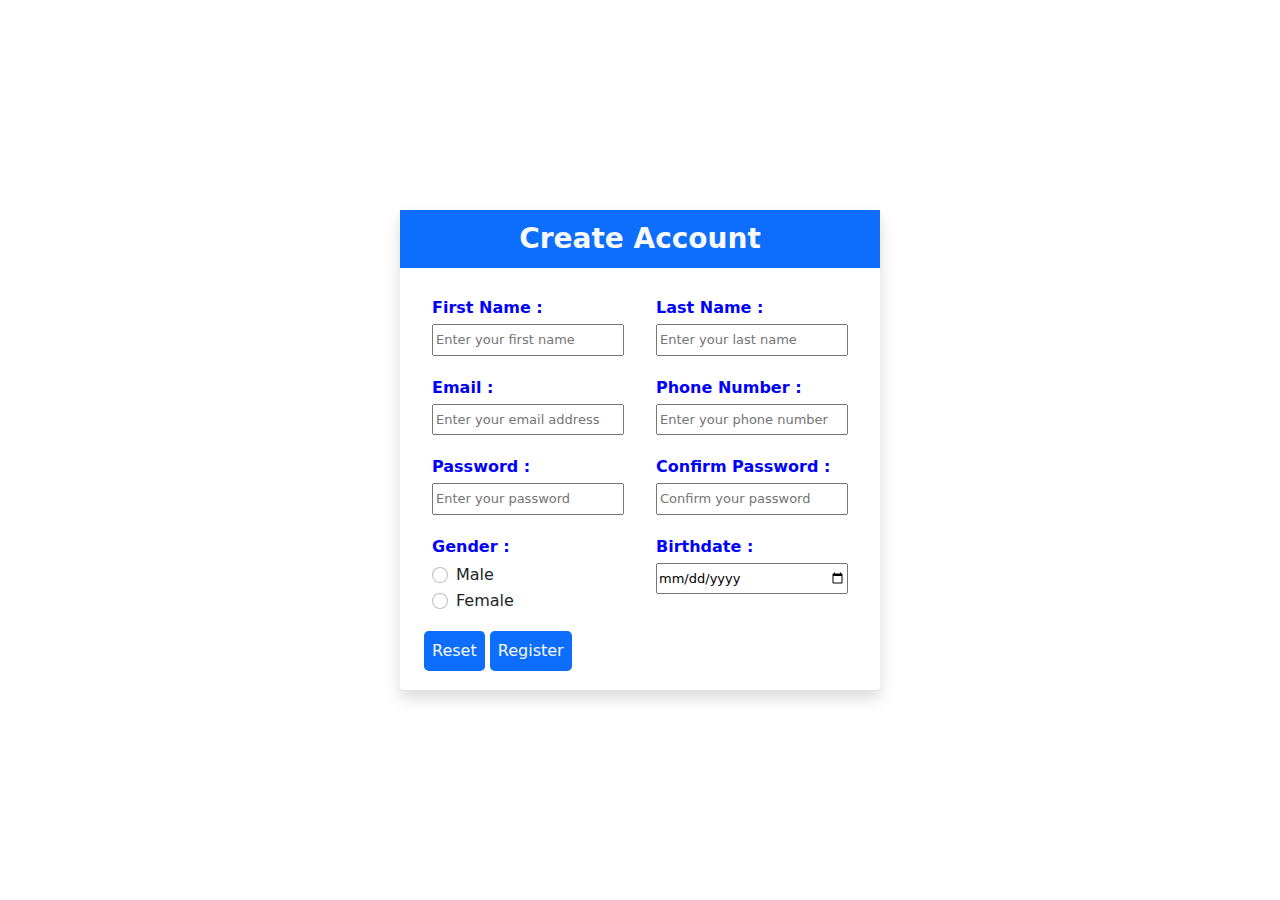
==== index.html @ 03942c6a "original" ====
<!DOCTYPE html>
<html lang="en">
<head>
    <meta charset="UTF-8">
    <meta http-equiv="X-UA-Compatible" content="IE=edge">
    <meta name="viewport" content="width=device-width, initial-scale=1.0">
    <link rel="stylesheet" href="https://cdnjs.cloudflare.com/ajax/libs/animate.css/4.1.1/animate.min.css">
    <link rel="stylesheet" href="css/all.min.css">
    <link rel="stylesheet" href="css/bootstrap.css">
    <link rel="stylesheet" href="css/style.css">
    <title>Document</title>
</head>
<body>


    <div class="d-flex justify-content-center align-items-center" style="height: 100vh; ">
        <div class="shadow bg-body rounded" style="width: 30rem; height: 30rem; ">
            
            <div class="text-center bg-primary text-light fw-bold fs-3 p-2 mb-3">
                Create Account
            </div>

            <form action="about.html" onsubmit="return validation()">

                <div class="row d-flex justify-content-evenly" >
                    <div class="col-lg-6 my-2" style="width: 12rem; " >
                        <label class="py-1 fw-bold" for="" id="fnameLabel">First Name :</label>
                        <input class="w-100 py-1" type="text" id="fNameInput" placeholder="Enter your first name" style="font-size: 13px;" title="You must enter your first name only without space">
                    </div>
    
                    <div class="col-lg-6  my-2 " style="width: 12rem; " >
                        <label class="py-1 fw-bold" for="" id="lnameLabel">Last Name :</label>
                        <input class="w-100 py-1" type="text" id="lNameInput" placeholder="Enter your last name" style="font-size: 13px;" title="You must enter your last name only without space">
                    </div>
                </div>

                <div class="row d-flex justify-content-evenly">
                    <div class="col-lg-6 my-2" style="width: 12rem; " >
                        <label class="py-1 fw-bold" id="emailLabel" for="">Email :</label>
                        <input class="w-100 py-1" id="emailInput" type="text" placeholder="Enter your email address" style="font-size: 13px;" title="your email must be like example@gmail.com">
                    </div>
    
                    <div class="col-lg-6  my-2 " style="width: 12rem; " >
                        <label class="py-1 fw-bold" id="phoneLabel" for="">Phone Number :</label>
                        <input class="w-100 py-1" id="phoneInput" type="text" placeholder="Enter your phone number" style="font-size: 13px;" title="your phone number must be link +XXXXXXXXXXXX ">
                    </div>
                </div>

                <div class="row d-flex justify-content-evenly">
                    <div class="col-lg-6 my-2" style="width: 12rem; " >
                        <label class="py-1 fw-bold" id="passLabel" for="">Password :</label>
                        <input class="w-100 py-1" id="passInput" type="password" placeholder="Enter your password" style="font-size: 13px;" title="your password must be atleast 8 charcter">
                    </div>
    
                    <div class="col-lg-6  my-2 " style="width: 12rem; " >
                        <label class="py-1 fw-bold" id="confPassLabel" for="">Confirm Password :</label>
                        <input class="w-100 py-1" id="confPassInput" type="password" placeholder="Confirm your password" style="font-size: 13px;" title="it must be exactly your password">
                    </div>
                </div>

                <div class="row d-flex justify-content-evenly">
                    <div class="col-lg-6 my-2" style="width: 12rem; " >
                        <label class="py-1 fw-bold d-block" id="genderLabel" for="">Gender :</label>
                        <div class="form-check form-check">
                            <input class="form-check-input" type="radio"  name="gender" id="genderInput1">
                            <label class="form-check-label text-dark" for="genderInput1">Male</label>
                          </div>
                          <div class="form-check form-check">
                            <input class="form-check-input" type="radio" name="gender" id="genderInput2">
                            <label class="form-check-label text-dark" for="genderInput2">Female</label>
                          </div>
                    </div>
    
                    <div class="col-lg-6  my-2 " style="width: 12rem; " >
                        <label class="py-1 fw-bold" id="birthLabel" for="">Birthdate :</label>
                        <input class="w-100 py-1" id="birthInput" type="date" style="font-size: 13px;">
                    </div>
                </div>

                <div class="ms-4  my-2 ">
                    <input class="bg-primary border border-0 text-light p-2 rounded-3" type="reset">
                    <input class="bg-primary border border-0 text-light p-2 rounded-3" type="submit" value="Register">
                </div>

            </form>
        </div>
    </div>



    <script src="js/poper.js"></script>
    <script src="js/bootstrap.js"></script>
    <script src="js/main.js"></script>
</body>
</html>
---- css/style.css ----
.row{
    --bs-gutter-x: 0;
}
label{
    color: blue;
}
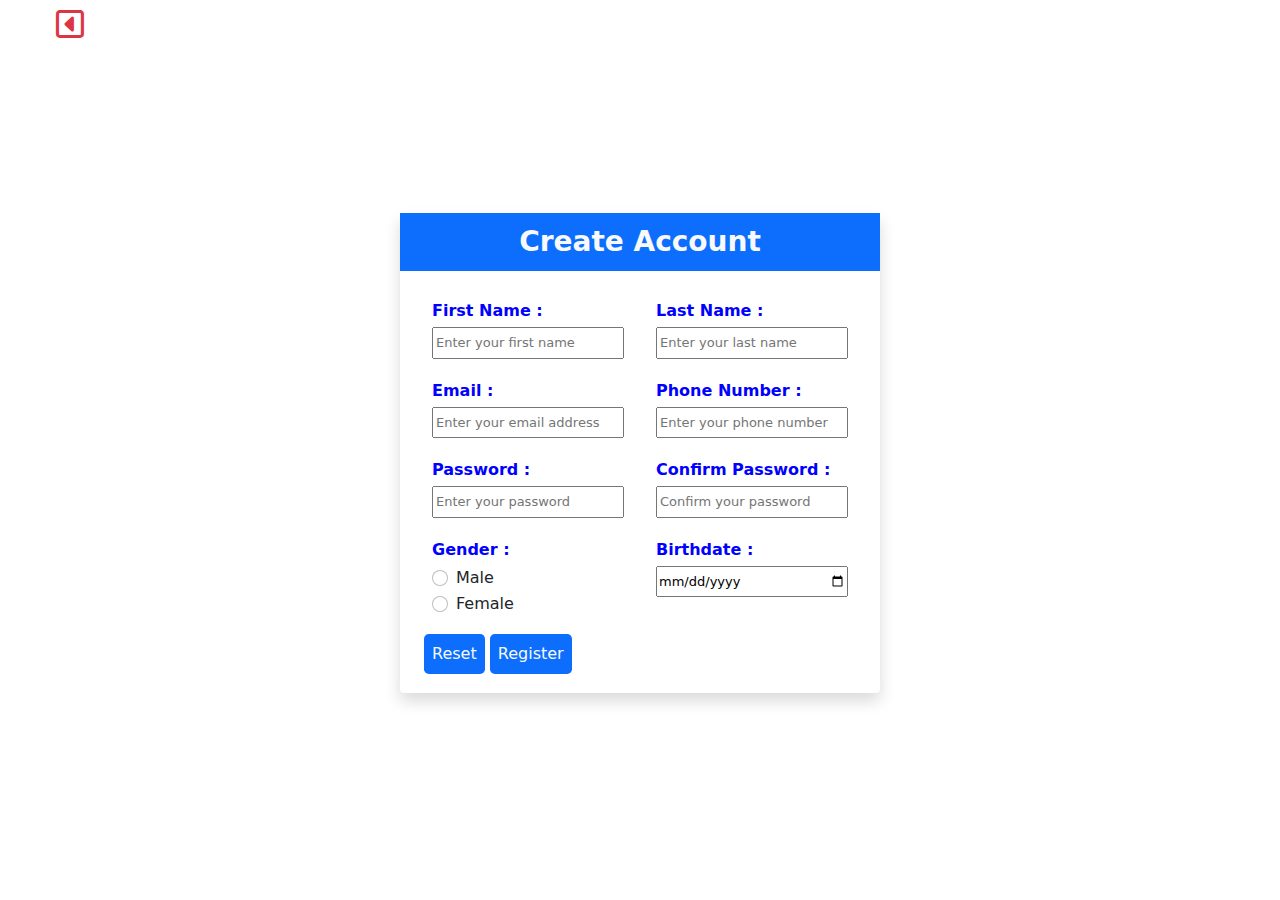
==== commit 7d3d42a4: "myChange" ====
--- a/index.html
+++ b/index.html
@@ -12,8 +12,8 @@
 </head>
 <body>
 
-
-    <div class="d-flex justify-content-center align-items-center" style="height: 100vh; ">
+    <a href="about.html" class="text-danger"><i class="fa-regular fa-square-caret-left fs-2 mx-5 p-2" id="backButton" ></i></a>
+    <div class="d-flex justify-content-center align-items-center" style="height: 90vh; ">
         <div class="shadow bg-body rounded" style="width: 30rem; height: 30rem; ">
             
             <div class="text-center bg-primary text-light fw-bold fs-3 p-2 mb-3">
--- a/css/style.css
+++ b/css/style.css
@@ -3,4 +3,4 @@
 }
 label{
     color: blue;
-}+}
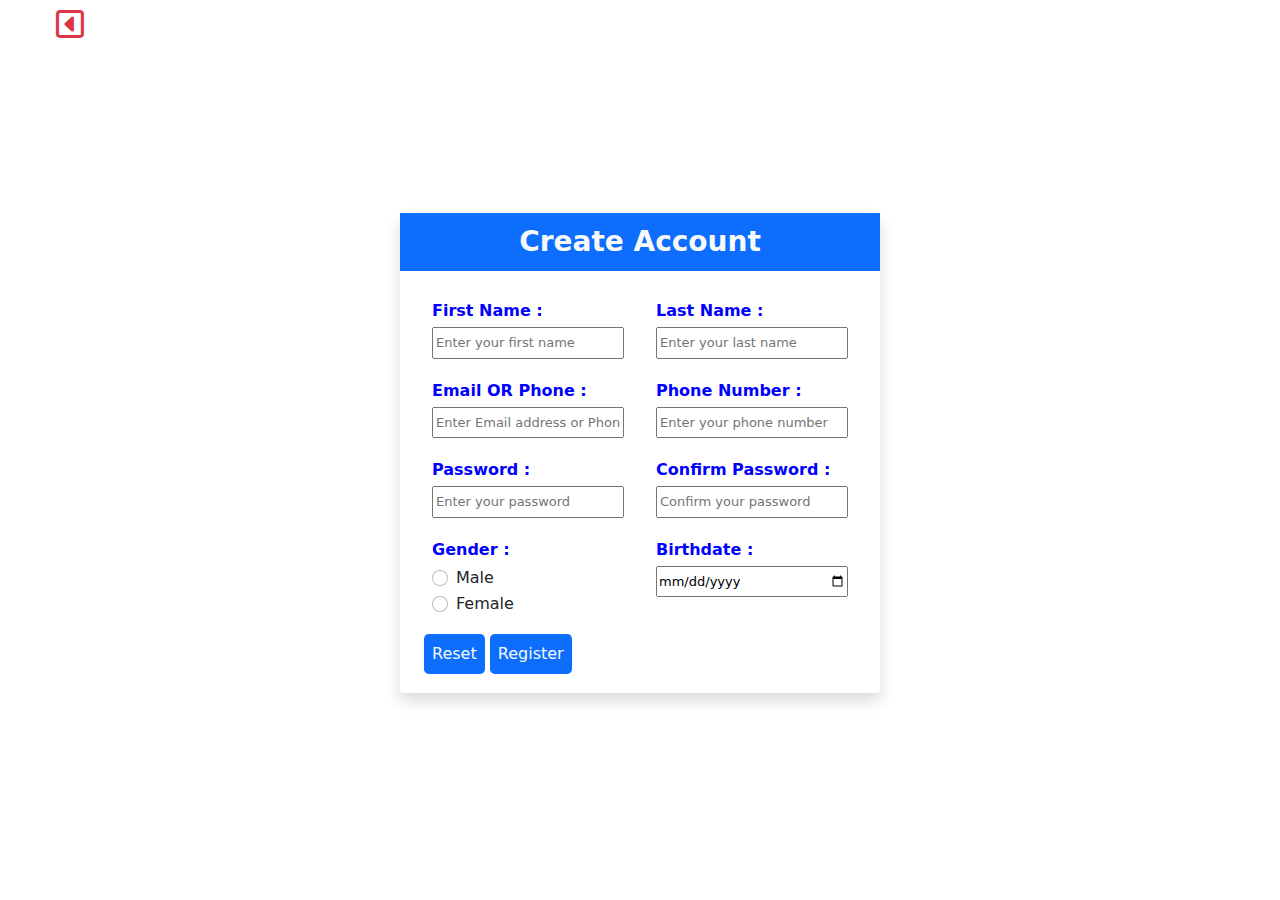
==== commit 81632e22: "myChange" ====
--- a/index.html
+++ b/index.html
@@ -24,56 +24,56 @@
 
                 <div class="row d-flex justify-content-evenly" >
                     <div class="col-lg-6 my-2" style="width: 12rem; " >
-                        <label class="py-1 fw-bold" for="" id="fnameLabel">First Name :</label>
-                        <input class="w-100 py-1" type="text" id="fNameInput" placeholder="Enter your first name" style="font-size: 13px;" title="You must enter your first name only without space">
+                        <label class="py-1 fw-bold" for="" id="fLabel">First Name :</label>
+                        <input class="w-100 py-1" type="text" id="fInput" placeholder="Enter your first name" style="font-size: 13px;" title="You must enter your first name only without space">
                     </div>
     
                     <div class="col-lg-6  my-2 " style="width: 12rem; " >
-                        <label class="py-1 fw-bold" for="" id="lnameLabel">Last Name :</label>
-                        <input class="w-100 py-1" type="text" id="lNameInput" placeholder="Enter your last name" style="font-size: 13px;" title="You must enter your last name only without space">
+                        <label class="py-1 fw-bold" for="" id="lLabel">Last Name :</label>
+                        <input class="w-100 py-1" type="text" id="lInput" placeholder="Enter your last name" style="font-size: 13px;" title="You must enter your last name only without space">
                     </div>
                 </div>
 
                 <div class="row d-flex justify-content-evenly">
                     <div class="col-lg-6 my-2" style="width: 12rem; " >
-                        <label class="py-1 fw-bold" id="emailLabel" for="">Email :</label>
-                        <input class="w-100 py-1" id="emailInput" type="text" placeholder="Enter your email address" style="font-size: 13px;" title="your email must be like example@gmail.com">
+                        <label class="py-1 fw-bold" id="eLabel" for="">Email OR Phone :</label>
+                        <input class="w-100 py-1" id="eInput" type="text" placeholder="Enter Email address or Phone" style="font-size: 13px;" title="your email must be like example@gmail.com">
                     </div>
     
                     <div class="col-lg-6  my-2 " style="width: 12rem; " >
-                        <label class="py-1 fw-bold" id="phoneLabel" for="">Phone Number :</label>
-                        <input class="w-100 py-1" id="phoneInput" type="text" placeholder="Enter your phone number" style="font-size: 13px;" title="your phone number must be link +XXXXXXXXXXXX ">
+                        <label class="py-1 fw-bold" id="phLabel" for="">Phone Number :</label>
+                        <input class="w-100 py-1" id="phInput" type="text" placeholder="Enter your phone number" style="font-size: 13px;" title="your phone number must be link +XXXXXXXXXXXX ">
                     </div>
                 </div>
 
                 <div class="row d-flex justify-content-evenly">
                     <div class="col-lg-6 my-2" style="width: 12rem; " >
-                        <label class="py-1 fw-bold" id="passLabel" for="">Password :</label>
-                        <input class="w-100 py-1" id="passInput" type="password" placeholder="Enter your password" style="font-size: 13px;" title="your password must be atleast 8 charcter">
+                        <label class="py-1 fw-bold" id="paLabel" for="">Password :</label>
+                        <input class="w-100 py-1" id="paInput" type="password" placeholder="Enter your password" style="font-size: 13px;" title="your password must be atleast 8 charcter">
                     </div>
     
                     <div class="col-lg-6  my-2 " style="width: 12rem; " >
-                        <label class="py-1 fw-bold" id="confPassLabel" for="">Confirm Password :</label>
-                        <input class="w-100 py-1" id="confPassInput" type="password" placeholder="Confirm your password" style="font-size: 13px;" title="it must be exactly your password">
+                        <label class="py-1 fw-bold" id="cPaLabel" for="">Confirm Password :</label>
+                        <input class="w-100 py-1" id="cPaInput" type="password" placeholder="Confirm your password" style="font-size: 13px;" title="it must be exactly your password">
                     </div>
                 </div>
 
                 <div class="row d-flex justify-content-evenly">
                     <div class="col-lg-6 my-2" style="width: 12rem; " >
-                        <label class="py-1 fw-bold d-block" id="genderLabel" for="">Gender :</label>
+                        <label class="py-1 fw-bold d-block" id="gLabel" for="">Gender :</label>
                         <div class="form-check form-check">
-                            <input class="form-check-input" type="radio"  name="gender" id="genderInput1">
-                            <label class="form-check-label text-dark" for="genderInput1">Male</label>
+                            <input class="form-check-input" type="radio"  name="gender" id="gInput1">
+                            <label class="form-check-label text-dark" for="gInput1">Male</label>
                           </div>
                           <div class="form-check form-check">
-                            <input class="form-check-input" type="radio" name="gender" id="genderInput2">
-                            <label class="form-check-label text-dark" for="genderInput2">Female</label>
+                            <input class="form-check-input" type="radio" name="gender" id="gInput2">
+                            <label class="form-check-label text-dark" for="gInput2">Female</label>
                           </div>
                     </div>
     
                     <div class="col-lg-6  my-2 " style="width: 12rem; " >
-                        <label class="py-1 fw-bold" id="birthLabel" for="">Birthdate :</label>
-                        <input class="w-100 py-1" id="birthInput" type="date" style="font-size: 13px;">
+                        <label class="py-1 fw-bold" id="bLabel" for="">Birthdate :</label>
+                        <input class="w-100 py-1" id="bInput" type="date" style="font-size: 13px;">
                     </div>
                 </div>
 
